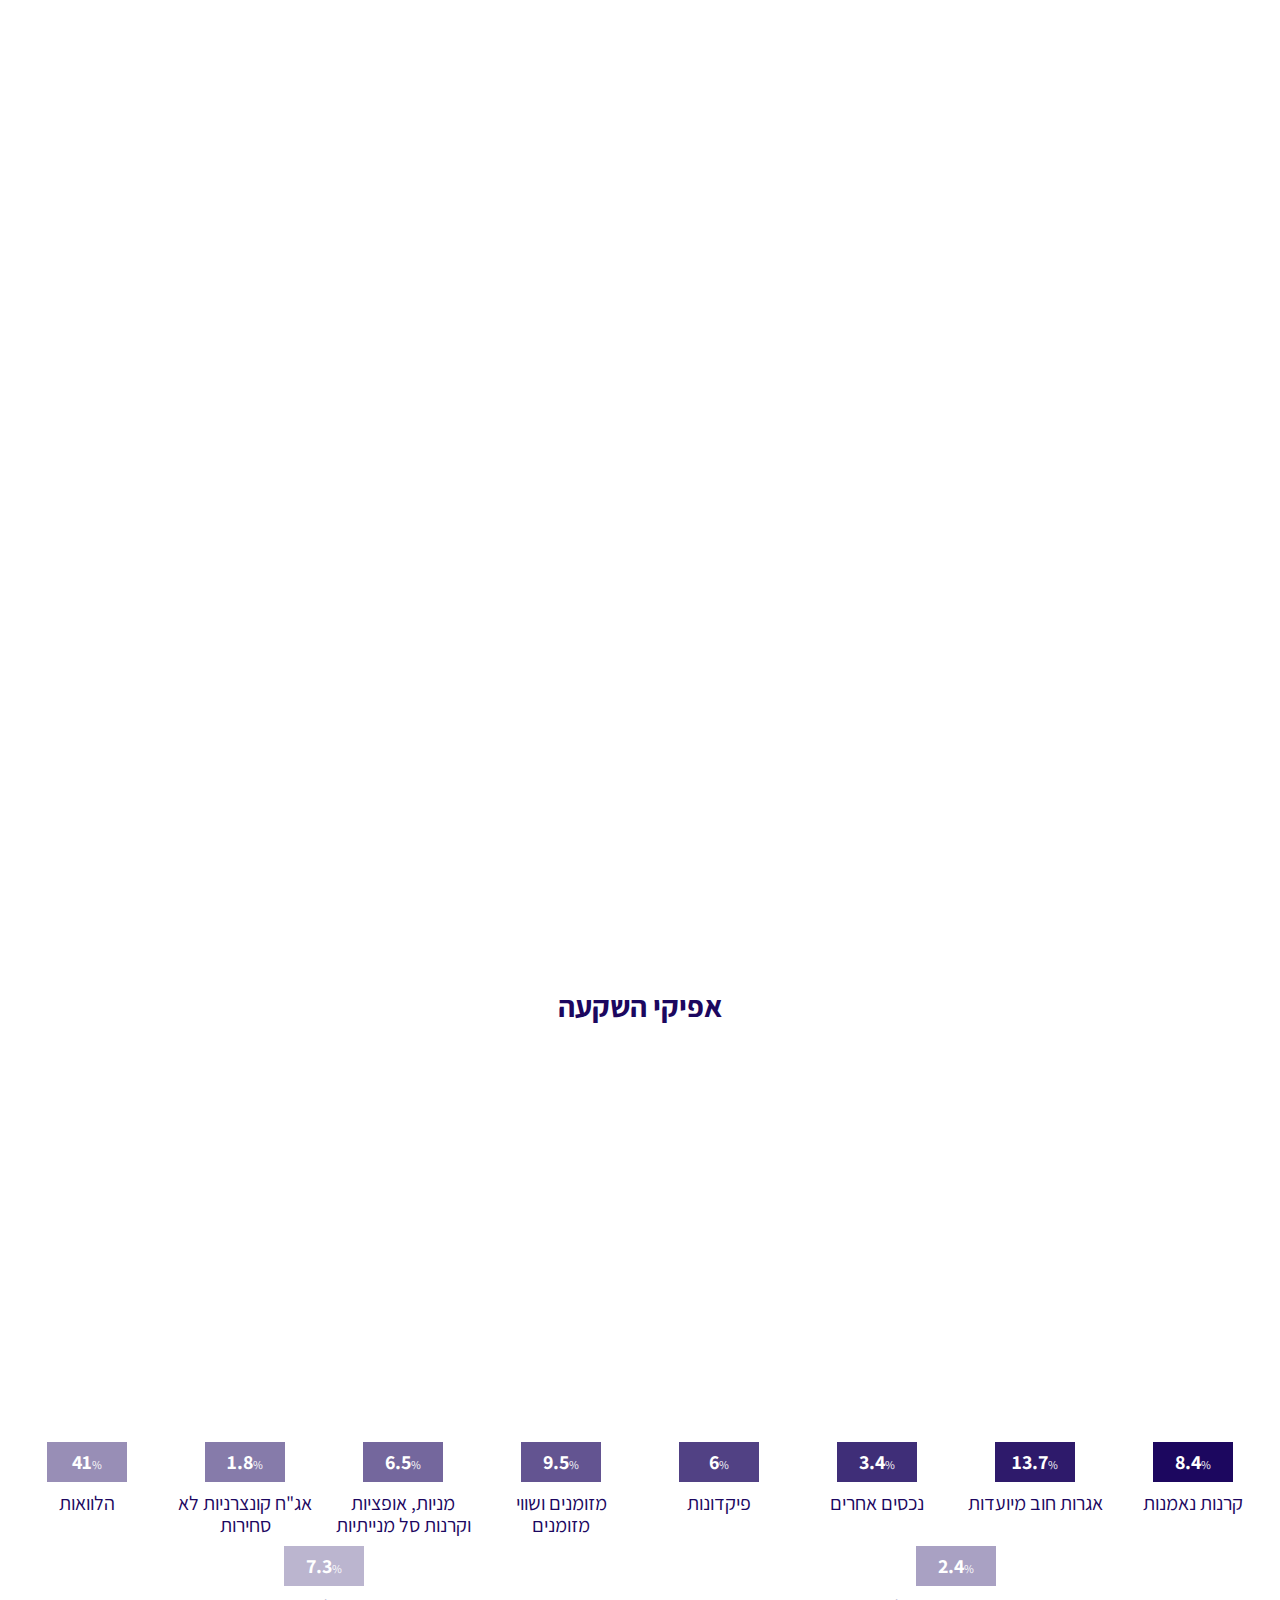
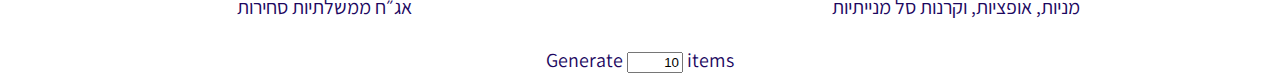
==== pie1/index.html @ 03375187 "pie->pie1" ====
<!DOCTYPE html>
<html>
<head>
	<meta charset="utf-8">
	<title>PIE chart</title>
	<meta name="viewport" content="width=device-width, minimum-scale=1.0">
	<script src="../jquery-3.4.1.slim.min.js"></script>
	<script src="pie.js"></script>
	<link rel="stylesheet" type="text/css" href="pie.css">
	<style type="text/css">
		@import url('https://fonts.googleapis.com/css2?family=Assistant:wght@200;300;400;500;600;700;800&display=swap');
		:root {
			background: #fff;
			font: 20px/1.12 Assistant, sans-serif;
			text-align: center;
			color: #1C075F;
		}
		body {
			margin-top: 110vh;
		}
		.small {
			font-size: .6em;
			line-height: 1em;
			font-weight: normal;
		}
		.data-list {
			display: flex;
			justify-content: space-between;
			flex-wrap: wrap;
		}

		.data-list div {
			flex-basis: 150px;
			text-align: center;
			flex-grow: 1;
		}
		.data-list dt {
			width: 4em;
			line-height: 2em;
			margin: auto;
			background: hsl(254deg 86% 20%);
			font-weight: bold;
			color: #fff;
		}
		.data-list dd {
			margin: .5em;
		}
	</style>
</head>
<body dir="rtl">
	<h2>אפיקי השקעה</h2>
	<div class="pie-vidget"></div>
	<dl class="data-list">
		<div>
			<dt>2.3%</dt>
			<dd>קרנות נאמנות</dd>
		</div>
		<div>
			<dt>5.1%</dt>
			<dd>אגרות חוב מיועדות</dd>
		</div>
		<div>
			<dt>7%</dt>
			<dd>נכסים אחרים</dd>
		</div>
		<div>
			<dt>18%</dt>
			<dd>פיקדונות</dd>
		</div>
		<div>
			<dt>2.3%</dt>
			<dd>מזומנים ושווי מזומנים</dd>
		</div>
		<div>
			<dt>5.1%</dt>
			<dd>מניות, אופציות וקרנות סל מנייתיות</dd>
		</div>
		<div>
			<dt>7%</dt>
			<dd>אג"ח קונצרניות לא סחירות</dd>
		</div>
		<div>
			<dt>18%</dt>
			<dd>הלוואות</dd>
		</div>
		<div>
			<dt>25.6%</dt>
			<dd>מניות, אופציות, וקרנות סל מנייתיות</dd>
		</div>
		<div>
			<dt>42%</dt>
			<dd>אג״ח ממשלתיות סחירות</dd>
		</div>
	</dl>
	<label>Generate <input type="number" min=4 max=10 value="10" id="generate"> items</label>
	<script>
		let list=$('.data-list'), items=$('>div', list);
		list[0].querySelectorAll('dt').forEach((el, i)=>{
			i=10-i*7/(items.length-1);
			el.style.background=`rgb(${255-22.7*i} ${255-24.8*i} ${255-16*i})`
		})

		jQuery('#generate').on('input', function (e) {
			if (!this.validity.valid) return;
			const count=this.value;
			let divs=items.clone().appendTo(list);
			$('>div', list).hide();
			for (let i = 0, rest=100; i < count; i++) {
				let val=i==count-1?rest:(Math.random()*rest*2/count+.7);
				divs.not(':visible').eq(parseInt(Math.random()*(10-i))).show()
				 .children('dt').html(+val.toFixed(1)+'<span class="small">%</span>');
				//console.log(rest, val);
				rest-=val;
			}
			$('>div:hidden', list).remove()
			createPIE();
		}).trigger('input');
	</script>
</body>
</html>
---- pie1/pie.css ----
body {
	overflow-x: hidden;
}

.pie-vidget {
	--size: min(326px, max(186px, 33.33vw));
	font-size: max(calc(var(--size) / 17), 15px);
	--thickness: min(2.4em, calc(var(--size) / 6.5));
	--marker:  .5em;
	--turn: -45deg;
	--color: #1C075F;
	margin: var(--thickness) auto;
	height: var(
	--size);
	/* padding: var(
	--thickness) 0; */
	position: relative;
	/* width: var(
	--size); */
	transition: .2s margin;
	/* left: -100px; */
}
/*@media screen and (max-width: 900px) {
	.pie-vidget {
		--size: 186px;
		--thickness: 25px;
	}
}
*/.pie-vidget svg {
	display: block;
	margin: auto;
	overflow: visible;
	width: var(--size);
	height: var(--size);
	--start:  0;
	isolation: isolate;
}
.pie-vidget svg.complete {
	transition: 0.4s;
}
.pie-vidget svg circle {
	r: calc(50% - var(--thickness) / 2);
	stroke-width: var(--thickness);
	stroke-dasharray: 0, var(--start), var(--val), 1;
	fill: none;
	stroke: var(--color);
	cx: 50%;
	cy: 50%;
	transform: rotate(var(--turn));
	transform-origin: 50% 50%;
	transition: .8s ease-in-out, opacity .2s, mix-blend-mode 0s 0.5s;
}
.pie-vidget .pie-sectors {
	mix-blend-mode: screen;
}
.pie-vidget .pie-glow circle{
	filter: drop-shadow(0 0 0.2em #fff8) drop-shadow(0 0 .3em var(--color)) blur(0px);
	stroke: #000;
	transition: opacity .4s;
	opacity: 0;
	stroke-width: calc(var(--thickness) - 1px);
}
.pie-vidget .pie-sectors circle.hover+*, .pie-vidget .pie-sectors circle:last-child{
	mix-blend-mode: lighten;
	transition-delay: 0s;
}
.pie-vidget .pie-glow circle.hover{
	transition: opacity .3s;
	opacity: 1;
}
.pie-vidget svg:not(.complete) .pie-sectors circle {
	--start: 0 !important;
	--val: 0.0015 !important;
	opacity: 0
}
.pie-vidget svg g circle:last-child {
	transform: rotate(var(--turn)) rotate(.001turn);
}
.pie-pointer {
	transform: rotate(var(--turn)) translateY(.5px) translate(50%, 50%);
	transform-origin: 50% 50%;
	opacity: 0;
	--turn: -.25turn;
}
.pie-line {
	height: 1px;
	width: var(--thickness);
	x: 50%;
	y: -0.5;
}
.pie-marker {
	/* fill:  var(--color); */
	height: var(--marker);
	width: var(--marker);
	x: calc(50% + var(--thickness) - var(--marker)/2);
	y: calc(var(--marker) / -2);
	transform: rotate(calc(-1*var(--turn)));
	transform-origin: calc(50% + var(--thickness)) 0;
	transition: inherit;
}
.pie-title {
	position: absolute;
	/* margin: 50%; */
	padding: 0 .2em;
	display: flex;
	text-align: start;
	direction: ltr;
	/* line-height: .5em; */
	max-width: var(--size);
	align-items: baseline;
	transition: opacity .2s, visibility .2s;
	height: 1.1em;
	/* outline: 1px solid; */
}
.pie-title.pie-left {
	direction: rtl;
}
.pie-title:not(.visible) {
	opacity: 0;
	visibility: hidden;
	transition-delay: 0s !important;
}
.pie-title>div{
	line-height: 0.85em;
	margin: -0.2em .16em;
}
.pie-title>div div{
	display: inline-block;
	vertical-align: baseline;
	margin: -2em 0;
}
.pie-title>div:first-child {
	font-size: 2.3em;
	font-weight: 500;
	/* line-height: 0.4em; */
	/* margin: -0.2em .1em; */
	letter-spacing: -.012em;
}
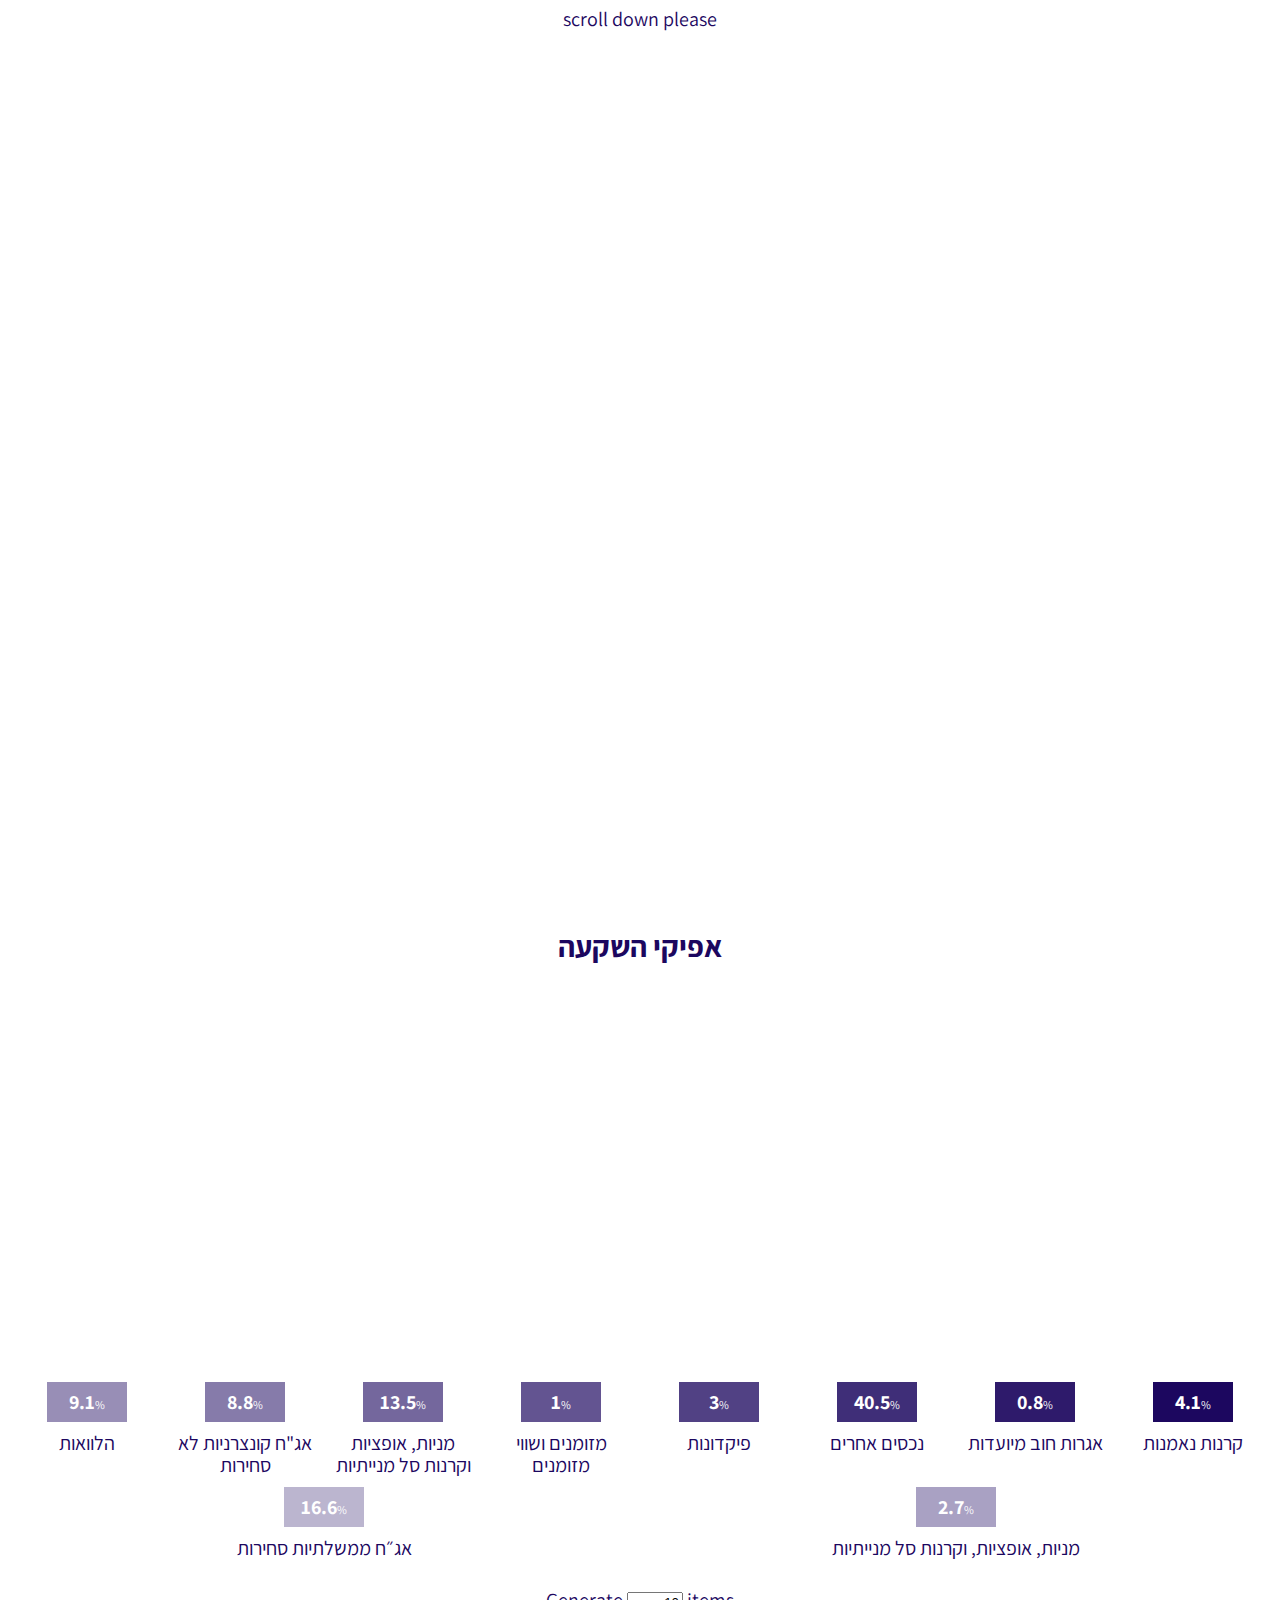
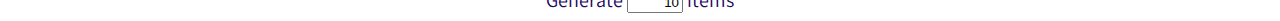
==== commit f6c5025a: "Update index.html" ====
--- a/pie1/index.html
+++ b/pie1/index.html
@@ -15,8 +15,8 @@
 			text-align: center;
 			color: #1C075F;
 		}
-		body {
-			margin-top: 110vh;
+		h2 {
+			margin-top: 100vh;
 		}
 		.small {
 			font-size: .6em;
@@ -48,6 +48,7 @@
 	</style>
 </head>
 <body dir="rtl">
+	scroll down please
 	<h2>אפיקי השקעה</h2>
 	<div class="pie-vidget"></div>
 	<dl class="data-list">
@@ -117,4 +118,4 @@
 		}).trigger('input');
 	</script>
 </body>
-</html>+</html>
